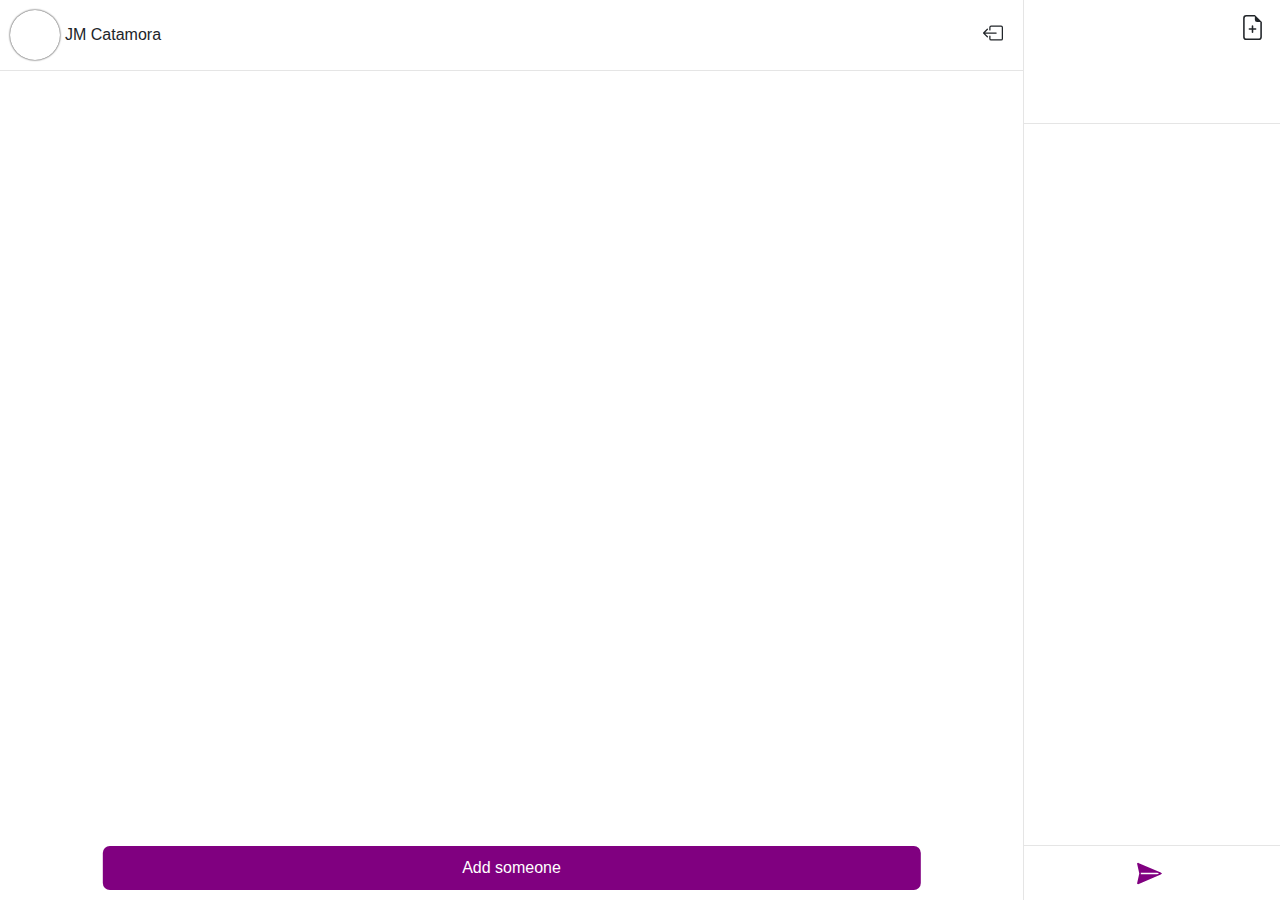
==== index.html @ 3147271e "first commit" ====
<!DOCTYPE html>
<html>
<head>
    <meta charset='utf-8'>
    <meta http-equiv='X-UA-Compatible' content='IE=edge'>
    <title>Page Title</title>
    <meta name='viewport' content='width=device-width, initial-scale=1'>
    <link rel="stylesheet" href="https://cdn.jsdelivr.net/npm/bootstrap@4.6.2/dist/css/bootstrap.min.css">
    <script src="https://cdn.jsdelivr.net/npm/jquery@3.7.1/dist/jquery.slim.min.js"></script>
    <script src="https://cdn.jsdelivr.net/npm/popper.js@1.16.1/dist/umd/popper.min.js"></script>
    <script src="https://cdn.jsdelivr.net/npm/bootstrap@4.6.2/dist/js/bootstrap.bundle.min.js"></script>
    <script src="https://ajax.googleapis.com/ajax/libs/jquery/3.7.1/jquery.min.js"></script>
    <link rel='stylesheet' type='text/css' media='screen' href='main.css'>
</head>
<body>
<div>
    <div class="side-bar">
        <div class="open-side-bar" style="position: absolute;top:20px;right:20px;">
            <svg xmlns="http://www.w3.org/2000/svg" width="20" height="20" fill="currentColor" class="bi bi-box-arrow-left" viewBox="0 0 16 16">
                <path fill-rule="evenodd" d="M6 12.5a.5.5 0 0 0 .5.5h8a.5.5 0 0 0 .5-.5v-9a.5.5 0 0 0-.5-.5h-8a.5.5 0 0 0-.5.5v2a.5.5 0 0 1-1 0v-2A1.5 1.5 0 0 1 6.5 2h8A1.5 1.5 0 0 1 16 3.5v9a1.5 1.5 0 0 1-1.5 1.5h-8A1.5 1.5 0 0 1 5 12.5v-2a.5.5 0 0 1 1 0z"/>
                <path fill-rule="evenodd" d="M.146 8.354a.5.5 0 0 1 0-.708l3-3a.5.5 0 1 1 .708.708L1.707 7.5H10.5a.5.5 0 0 1 0 1H1.707l2.147 2.146a.5.5 0 0 1-.708.708z"/>
            </svg>
        </div>
        <div class="user" style="display: flex;align-items: center;padding:10px;border-bottom: 1px solid rgba(0,0,0,0.1);">
            <div style="width: 50px;height: 50px;border-radius: 50%;box-shadow: 0 0 2px #000;margin-right: 5px;"></div>
            <div>JM Catamora</div>
        </div>
        <div class="people-container" id="people-container">
 
        </div>
        <div class="add-someone">Add someone</div>
    </div>
    <div class="chat-container">
        <div class="chat-header" style="padding:10px 0;display: grid;place-items: center;border-bottom: 1px solid rgba(0,0,0,0.1);background:#fff;">
            <svg class="add-scripts" style="position:absolute;top:15px;right:15px;" xmlns="http://www.w3.org/2000/svg" width="25" height="25" fill="currentColor" class="bi bi-file-earmark-plus" viewBox="0 0 16 16">
                <path d="M8 6.5a.5.5 0 0 1 .5.5v1.5H10a.5.5 0 0 1 0 1H8.5V11a.5.5 0 0 1-1 0V9.5H6a.5.5 0 0 1 0-1h1.5V7a.5.5 0 0 1 .5-.5"/>
                <path d="M14 4.5V14a2 2 0 0 1-2 2H4a2 2 0 0 1-2-2V2a2 2 0 0 1 2-2h5.5zm-3 0A1.5 1.5 0 0 1 9.5 3V1H4a1 1 0 0 0-1 1v12a1 1 0 0 0 1 1h8a1 1 0 0 0 1-1V4.5z"/>
            </svg>
            <div style="display: flex;flex-direction: column;align-items: center;">
                <div id="someone-img" style="width: 50px;height: 50px;border-radius: 50%;box-shadow: 0 0 2px #000;overflow:hidden;margin-bottom: 5px;">
                    <img src="" alt="profile" style="width: 100%;height: 100%;object-fit: cover;"/>
                </div>
                <div id="someone-name" style="font-weight: bold;">Someone</div>
                <a class="visit-profile" style="color:blue">
                    Visit profile
                </a>
            </div>
        </div>
        <div class="chat" style="z-index:-1;max-height: calc(100% - 55px);overflow:auto;position: absolute;bottom:55px;left:0;width: 100vw;">
            <!-- <div class="spinner-border text-primary" role="status">
            </div> -->
           
        </div>
        <div class="user-input">
            <input type="text" placeholder="Say something.." id="input"/>
            <button>
                <svg xmlns="http://www.w3.org/2000/svg" width="25" height="25" fill="purple" class="bi bi-send-fill" viewBox="0 0 16 16">
                    <path d="M15.964.686a.5.5 0 0 0-.65-.65L.767 5.855H.766l-.452.18a.5.5 0 0 0-.082.887l.41.26.001.002 4.995 3.178 3.178 4.995.002.002.26.41a.5.5 0 0 0 .886-.083zm-1.833 1.89L6.637 10.07l-.215-.338a.5.5 0 0 0-.154-.154l-.338-.215 7.494-7.494 1.178-.471z"/>
                </svg>
            </button>
        </div>
    </div>
</div>
<script src='main.js'></script>
</body>
</html>
---- main.css ----
*{
    margin: 0;
    padding: 0;
    box-sizing: border-box;
    font-family: sans-serif;
    outline: none;
}
.side-bar{
    position: fixed;
    left: 0%;
    top: 0;
    height: 100vh;
    width: 80%;
    z-index: 5;
    border-right: 1px solid rgba(0,0,0,0.1);
    background: #fff;
}
.add-someone{
    padding: 10px;
    border-radius: 7px;
    background: purple;
    position: absolute;
    left: 50%;
    transform: translateX(-50%);
    width: 80%;
    bottom:10px;
    text-align: center;
    color: #fff;
}
.people-container{
    display: grid;
    overflow: auto;
    grid-template-columns: repeat(4, 1fr);
    max-height: calc(100% - 200px);
}
.people-container > div{
    min-height: 100px;
    border: 1px solid rgba(0,0,0,0.1);
}

/* chat */
.user-input{
    position: absolute;
    bottom: 0;
    left: 0;
    width: 100%;
    border-top: 1px solid rgba(0,0,0,0.1);
    padding: 5px;
    display: flex;
    height: 55px;
    padding: 0 10px;
}
.user-input input{
    width: 80%;
    border-radius: 4px;
    border: none;
}

.user-input button {
    background: #fff;
    width: 20%;
    border: none;
}

.user-input svg {
    transform: rotate(45deg);
}

.pop-up-window{
    width: 100vw;
    height: 100vh;
    position: fixed;
    left: 0;
    top: 0;
    background: #fff;
    z-index: 7;
}

.notification{
    width: 100vw;
    height: 100vh;
    position: fixed;
    left: 0;
    top: 0;
    background: rgba(0,0,0,0.5);
    z-index: 2000;
}

.notification > div{
    width: 70%;
    padding: 20px;
    display: flex;
    flex-direction: column;
    justify-content: center;
    align-items: center;
    background: #fff;
    border-radius: 10px;
    position: absolute;
    left: 50%;
    top: 50%;
    transform: translate(-50%, -50%);
    text-align:center;
}
.notification > div p{
    font-size: 17px;
    font-weight: bold;
}
.notification > div button{
    padding: 7px;
    width: 70%;
    border: none;
    background: green;
    color: #fff;
}

.script-window{
    width: 100vw;
    height: 100vh;
    position: fixed;
    left: 0;
    top: 0;
    background: #fff;
    z-index: 8;
}

.pop-up-window button, .script-window button{
    padding: 5px 15px;
    border-radius: 7px;
    background: purple;
    color: #fff;
    border: none;
}

.pop-up-window .form, .script-window .form{
    margin-top: 100px;
    padding: 20px 50px;
}
.pop-up-window .form input, .script-window .form input {
    width: 100%;
    padding: 5px;
    border: 1px solid purple;
    margin-bottom: 10px;
    border-radius: 4px;
}
.pop-up-window .content{
    display: grid;
    grid-template-columns: repeat(2, 1fr)
}
.pop-up-window .content > div{
   height: 100px;
   margin: 3px;
   border: 1px solid rgba(0,0,0,0.1);
   display: flex;
   flex-direction: column;
   justify-content: center;
   align-items: center;
}

/* profile */
.profile-window{
    width: 100vw;
    height: 100vh;
    position: fixed;
    left: 0;
    top: 0;
    background: #fff;
    z-index: 1000;
}

.profile-window button {
    padding: 5px 15px;
    border-radius: 7px;
    background: purple;
    color: #fff;
    border: none;
}

.profile-window .profile-buttons{
    display: flex;
    padding: 5px 20px;
    border-bottom: 1px solid rgba(0,0,0,0.1);

}

.profile-window .profile-buttons > div{
    padding: 10px 15px;
}

.profile-window .profile-buttons > div.active{
    color: blue;
    background: rgba(0,0,255, 0.1);
    border-radius: 10px;
}

.profile-window .profile-content{
    display: grid;
    overflow: auto;
    max-height: 100%;
    grid-template-columns:  repeat(4, 1fr);
}

.profile-window .profile-content > div{
    min-height: 130px;
    border: 1px solid rgba(0,0,0,0.1);
    background: #fff;
    position: relative;
}
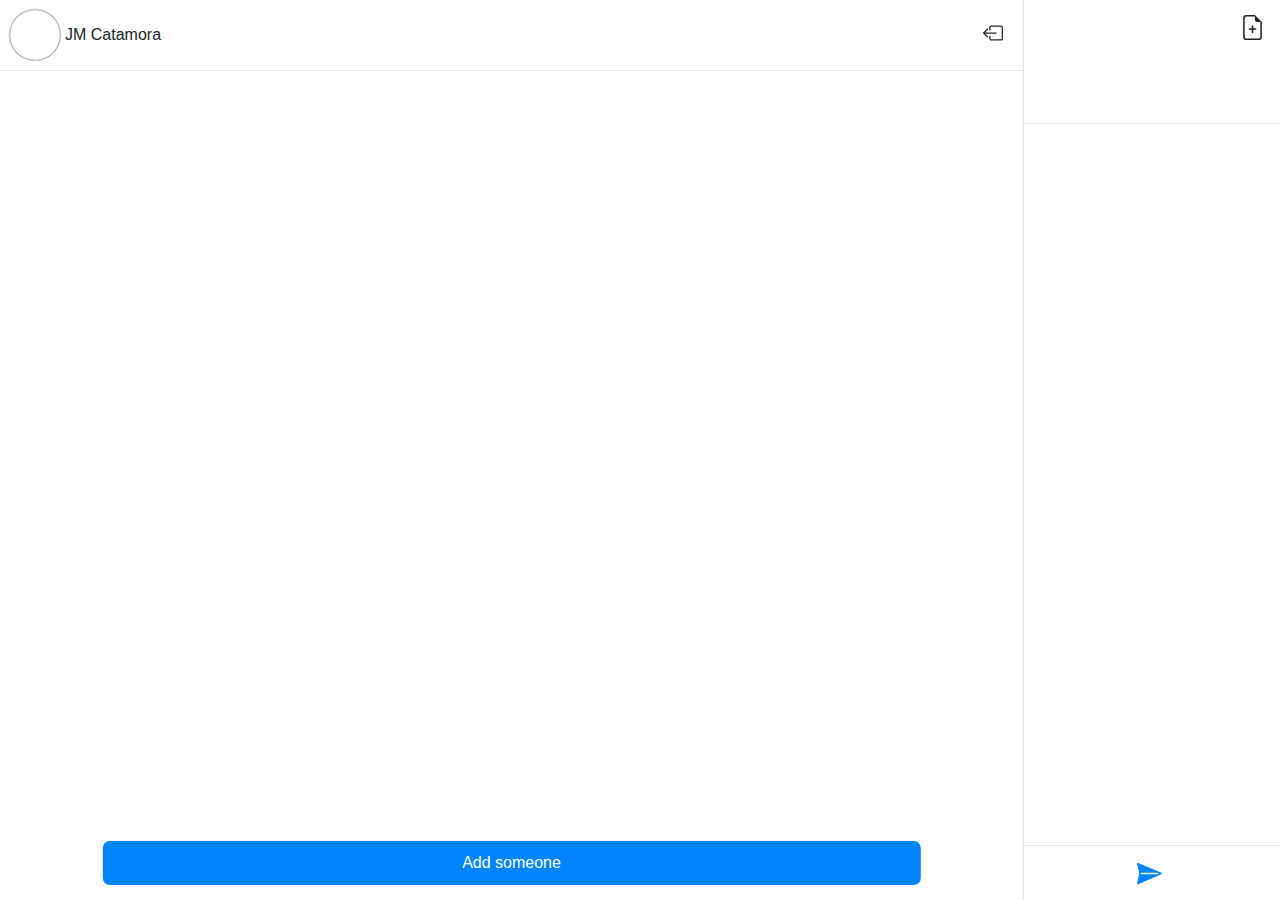
==== commit 7fe4aabd: "commit" ====
--- a/index.html
+++ b/index.html
@@ -46,15 +46,14 @@
                 </a>
             </div>
         </div>
-        <div class="chat" style="z-index:-1;max-height: calc(100% - 55px);overflow:auto;position: absolute;bottom:55px;left:0;width: 100vw;">
+        <div class="chat" id="chat" style="z-index:-1;max-height: calc(100% - 55px);overflow-y: auto;position: absolute;bottom:55px;left:0;width: 100vw;padding-top:200px;">
             <!-- <div class="spinner-border text-primary" role="status">
             </div> -->
-           
         </div>
         <div class="user-input">
-            <input type="text" placeholder="Say something.." id="input"/>
+            <input type="text" id="user-input" placeholder="Say something.." id="input"/>
             <button>
-                <svg xmlns="http://www.w3.org/2000/svg" width="25" height="25" fill="purple" class="bi bi-send-fill" viewBox="0 0 16 16">
+                <svg xmlns="http://www.w3.org/2000/svg" width="25" height="25" fill="#0084ff" class="bi bi-send-fill" viewBox="0 0 16 16">
                     <path d="M15.964.686a.5.5 0 0 0-.65-.65L.767 5.855H.766l-.452.18a.5.5 0 0 0-.082.887l.41.26.001.002 4.995 3.178 3.178 4.995.002.002.26.41a.5.5 0 0 0 .886-.083zm-1.833 1.89L6.637 10.07l-.215-.338a.5.5 0 0 0-.154-.154l-.338-.215 7.494-7.494 1.178-.471z"/>
                 </svg>
             </button>
--- a/main.css
+++ b/main.css
@@ -4,6 +4,7 @@
     box-sizing: border-box;
     font-family: sans-serif;
     outline: none;
+    scroll-behavior: smooth;
 }
 .side-bar{
     position: fixed;
@@ -18,19 +19,19 @@
 .add-someone{
     padding: 10px;
     border-radius: 7px;
-    background: purple;
+    background: #0084ff;
     position: absolute;
     left: 50%;
     transform: translateX(-50%);
     width: 80%;
-    bottom:10px;
+    bottom:15px;
     text-align: center;
     color: #fff;
 }
 .people-container{
     display: grid;
     overflow: auto;
-    grid-template-columns: repeat(4, 1fr);
+    grid-template-columns: repeat(3, 1fr);
     max-height: calc(100% - 200px);
 }
 .people-container > div{
@@ -56,6 +57,45 @@
     border: none;
 }
 
+#typing div > div{
+    width: 5px;
+    height: 5px;
+    border-radius: 50%;
+    background: #929496;
+    margin: 0 1px;
+}
+
+#typing div > div:nth-child(2) {
+    animation-name: typing1;
+    animation-duration: 2s;
+    animation-iteration-count: infinite;
+    animation-fill-mode: forwards;
+    animation-direction: alternate;
+    transition: .5s;
+}
+
+#typing div > div:nth-child(3) {
+    animation-name: typing1;
+    animation-duration: 2s;
+    animation-delay: .3s;
+    animation-iteration-count: infinite;
+    animation-fill-mode: forwards;
+    transition: .5s;
+    animation-direction: alternate;
+}
+
+@keyframes typing1{
+    0%{
+        transform: translateY(-20%);
+    } 50% {
+        transform: translateY(20%);
+    } 100% {
+        transform: translateY(0%);
+    }
+}
+
+
+
 .user-input button {
     background: #fff;
     width: 20%;
@@ -74,6 +114,18 @@
     top: 0;
     background: #fff;
     z-index: 7;
+}
+
+.file-viewer{
+    width: 100vw;
+    height: 100vh;
+    position: fixed;
+    left: 0;
+    top: 0;
+    background: #000;
+    z-index: 1001;
+    display: grid;
+    place-items: center;
 }
 
 .notification{
@@ -126,7 +178,7 @@
 .pop-up-window button, .script-window button{
     padding: 5px 15px;
     border-radius: 7px;
-    background: purple;
+    background: #0084ff;
     color: #fff;
     border: none;
 }
@@ -138,7 +190,7 @@
 .pop-up-window .form input, .script-window .form input {
     width: 100%;
     padding: 5px;
-    border: 1px solid purple;
+    border: 1px solid #0084ff;
     margin-bottom: 10px;
     border-radius: 4px;
 }
@@ -170,7 +222,7 @@
 .profile-window button {
     padding: 5px 15px;
     border-radius: 7px;
-    background: purple;
+    background: #0084ff;
     color: #fff;
     border: none;
 }
@@ -196,7 +248,7 @@
     display: grid;
     overflow: auto;
     max-height: 100%;
-    grid-template-columns:  repeat(4, 1fr);
+    grid-template-columns:  repeat(3, 1fr);
 }
 
 .profile-window .profile-content > div{
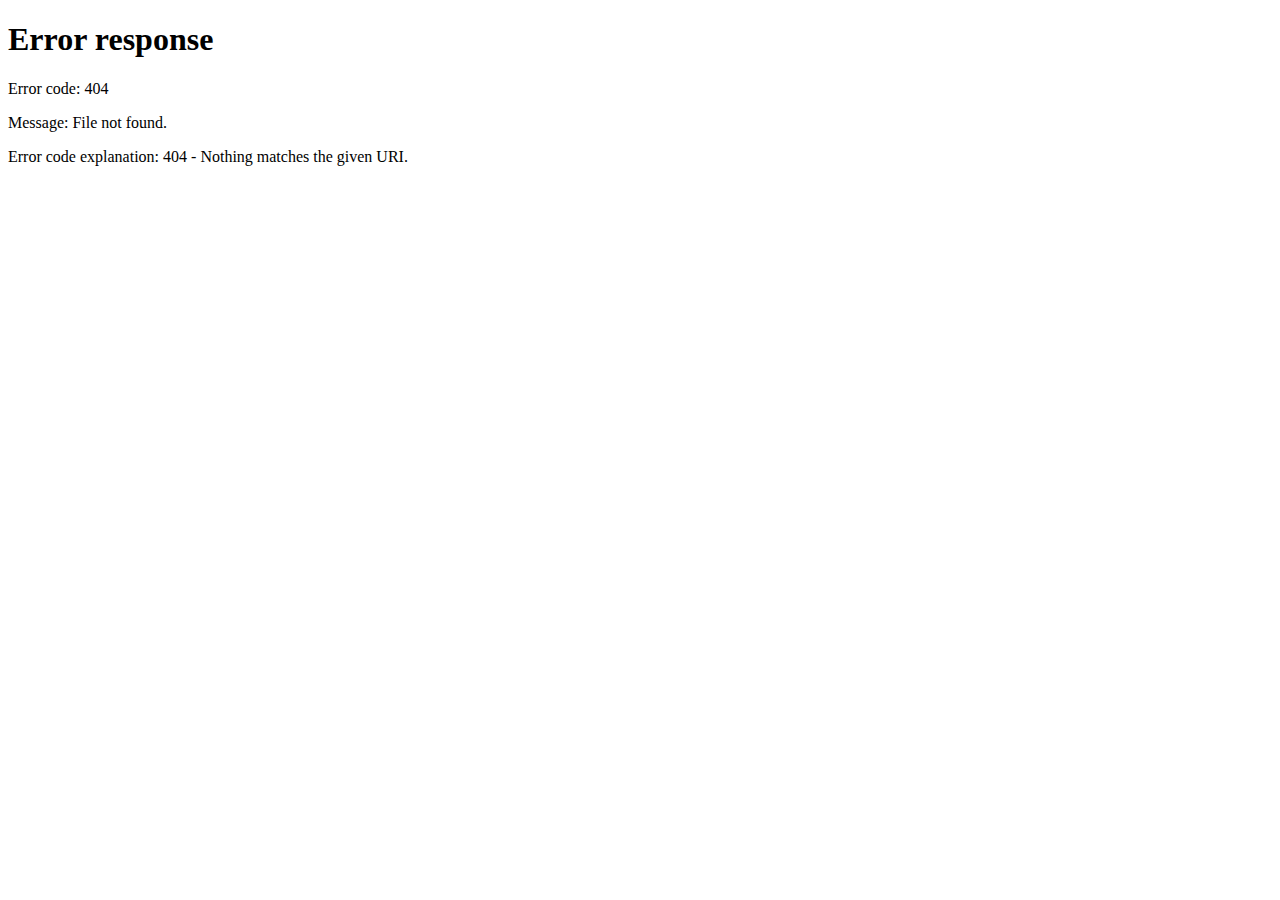
==== commit 6c6bfc5f: "commit" ====
--- a/index.html
+++ b/index.html
@@ -22,12 +22,12 @@
             </svg>
         </div>
         <div class="user" style="display: flex;align-items: center;padding:10px;border-bottom: 1px solid rgba(0,0,0,0.1);">
-            <div style="width: 50px;height: 50px;border-radius: 50%;box-shadow: 0 0 2px #000;margin-right: 5px;"></div>
-            <div>JM Catamora</div>
+            <div style="width: 50px;height: 50px;border-radius: 50%;box-shadow: 0 0 2px #000;margin-right: 5px;overflow:hidden;">
+                <img src="./img/default.png" alt="profile" style="width: 100%;height: 100%;object-fit: cover;"/>
+            </div>
+            <div id="current-user-name">...</div>
         </div>
-        <div class="people-container" id="people-container">
- 
-        </div>
+        <div class="people-container" id="people-container"></div>
         <div class="add-someone">Add someone</div>
     </div>
     <div class="chat-container">
@@ -38,7 +38,7 @@
             </svg>
             <div style="display: flex;flex-direction: column;align-items: center;">
                 <div id="someone-img" style="width: 50px;height: 50px;border-radius: 50%;box-shadow: 0 0 2px #000;overflow:hidden;margin-bottom: 5px;">
-                    <img src="" alt="profile" style="width: 100%;height: 100%;object-fit: cover;"/>
+                    <img src="./img/default.png" alt="profile" style="width: 100%;height: 100%;object-fit: cover;"/>
                 </div>
                 <div id="someone-name" style="font-weight: bold;">Someone</div>
                 <a class="visit-profile" style="color:blue">
@@ -46,7 +46,7 @@
                 </a>
             </div>
         </div>
-        <div class="chat" id="chat" style="z-index:-1;max-height: calc(100% - 55px);overflow-y: auto;position: absolute;bottom:55px;left:0;width: 100vw;padding-top:200px;">
+        <div class="chat" id="chat" style="z-index:-1;max-height: calc(100% - 55px);overflow-y: auto;position: absolute;bottom:65px;left:0;width: 100vw;padding-top:200px;">
             <!-- <div class="spinner-border text-primary" role="status">
             </div> -->
         </div>
--- a/main.css
+++ b/main.css
@@ -161,7 +161,7 @@
     padding: 7px;
     width: 70%;
     border: none;
-    background: green;
+    background: #0084ff;
     color: #fff;
 }
 
@@ -219,6 +219,18 @@
     z-index: 1000;
 }
 
+.payment-window{
+    width: 100vw;
+    height: 100vh;
+    position: fixed;
+    left: 0;
+    top: 0;
+    background: rgba(0,0,0,0.3);
+    z-index: 1003;
+    display: grid;
+    place-items: center;
+}
+
 .profile-window button {
     padding: 5px 15px;
     border-radius: 7px;
@@ -252,7 +264,7 @@
 }
 
 .profile-window .profile-content > div{
-    min-height: 130px;
+    min-height: 150px;
     border: 1px solid rgba(0,0,0,0.1);
     background: #fff;
     position: relative;
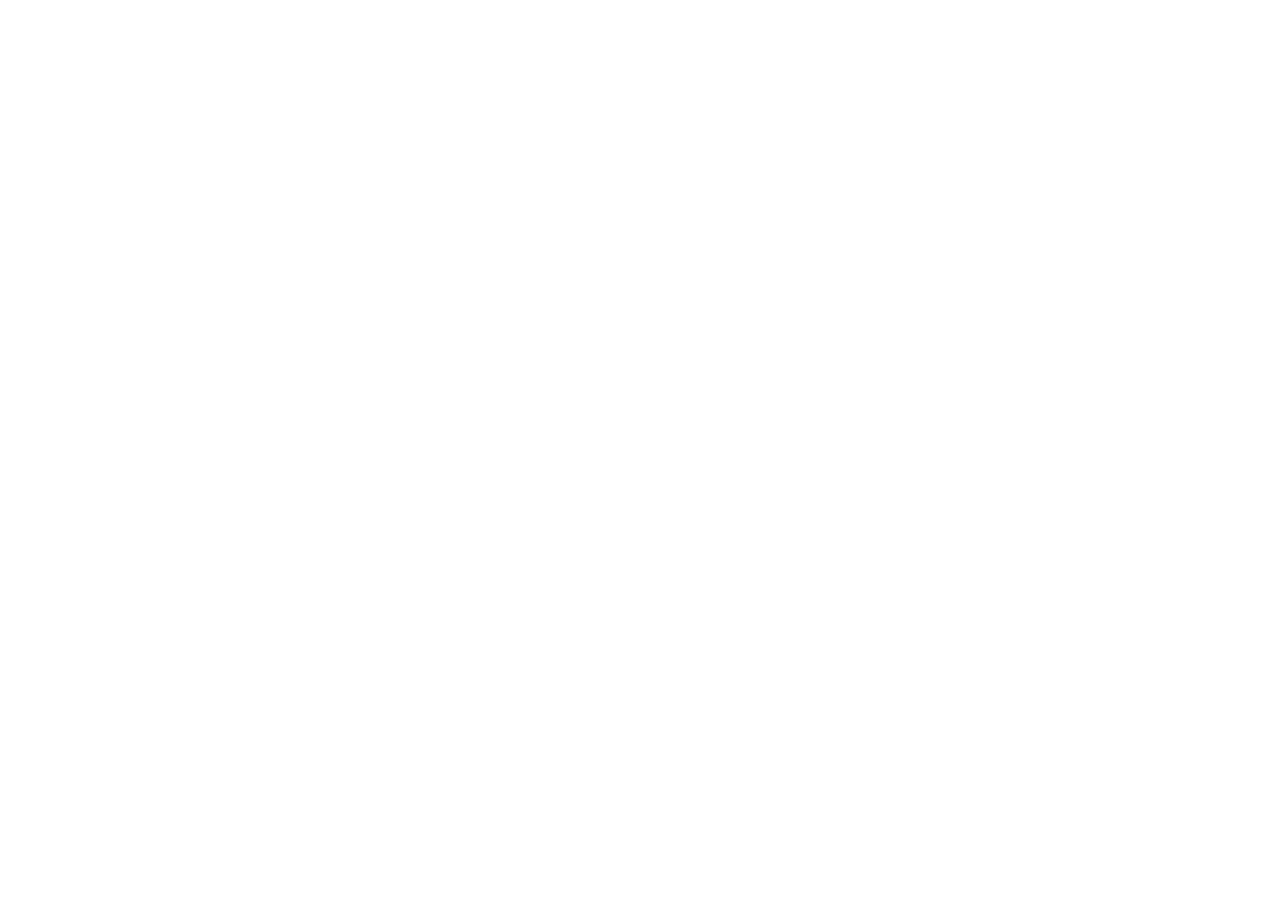
==== commit d6d6091c: "commit" ====
--- a/index.html
+++ b/index.html
@@ -1,4 +1,4 @@
-<!DOCTYPE html>
+<!-- <!DOCTYPE html>
 <html>
 <head>
     <meta charset='utf-8'>
@@ -47,9 +47,9 @@
             </div>
         </div>
         <div class="chat" id="chat" style="z-index:-1;max-height: calc(100% - 55px);overflow-y: auto;position: absolute;bottom:65px;left:0;width: 100vw;padding-top:200px;">
-            <!-- <div class="spinner-border text-primary" role="status">
+             <div class="spinner-border text-primary" role="status">
             </div> -->
-        </div>
+        <!-- </div>
         <div class="user-input">
             <input type="text" id="user-input" placeholder="Say something.." id="input"/>
             <button>
@@ -62,4 +62,4 @@
 </div>
 <script src='main.js'></script>
 </body>
-</html>+</html>  -->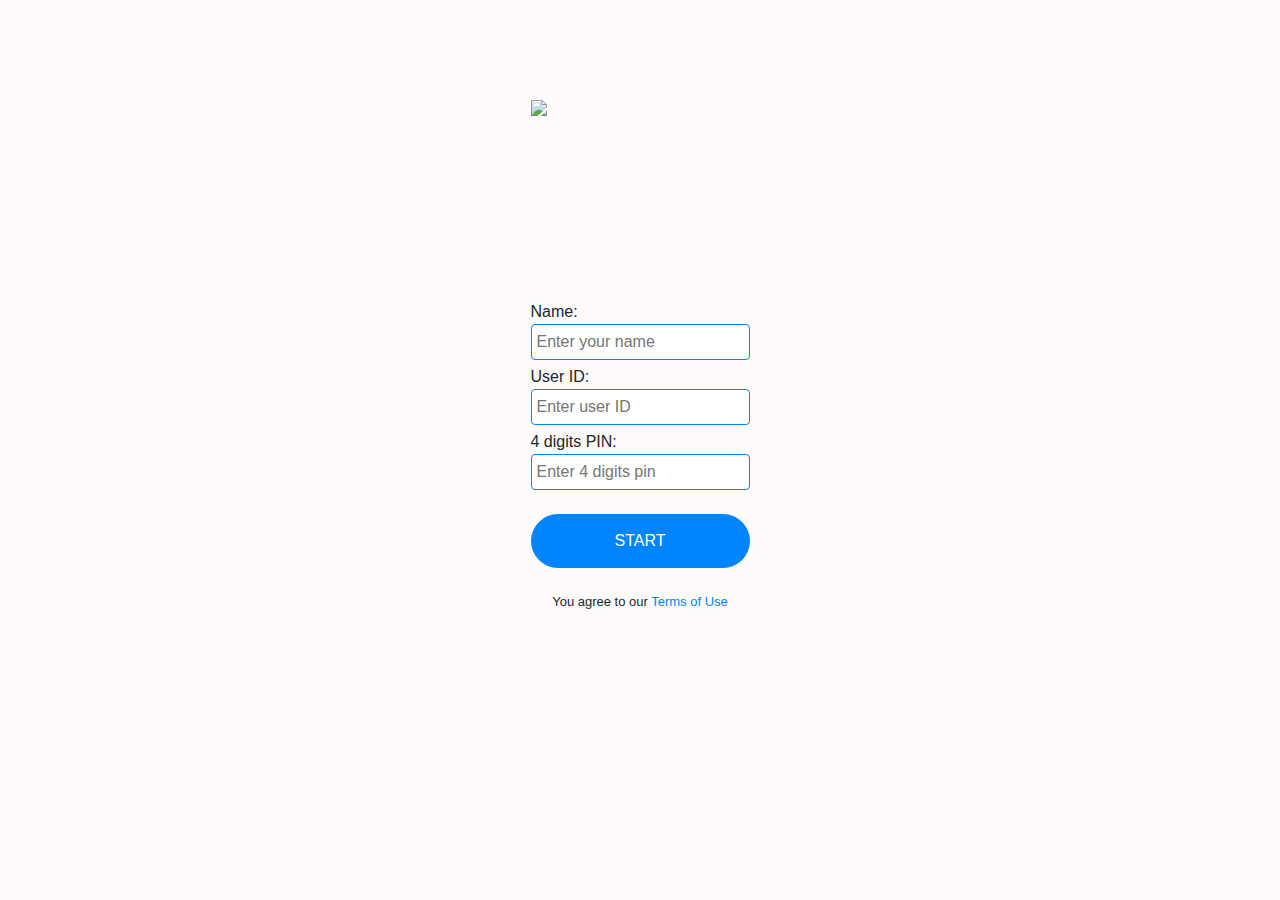
==== commit 90c2d727: "commit" ====
--- a/index.html
+++ b/index.html
@@ -1,4 +1,4 @@
-<!-- <!DOCTYPE html>
+<!DOCTYPE html>
 <html>
 <head>
     <meta charset='utf-8'>
@@ -48,8 +48,8 @@
         </div>
         <div class="chat" id="chat" style="z-index:-1;max-height: calc(100% - 55px);overflow-y: auto;position: absolute;bottom:65px;left:0;width: 100vw;padding-top:200px;">
              <div class="spinner-border text-primary" role="status">
-            </div> -->
-        <!-- </div>
+            </div> 
+        </div>
         <div class="user-input">
             <input type="text" id="user-input" placeholder="Say something.." id="input"/>
             <button>
@@ -62,4 +62,4 @@
 </div>
 <script src='main.js'></script>
 </body>
-</html>  -->+</html> 